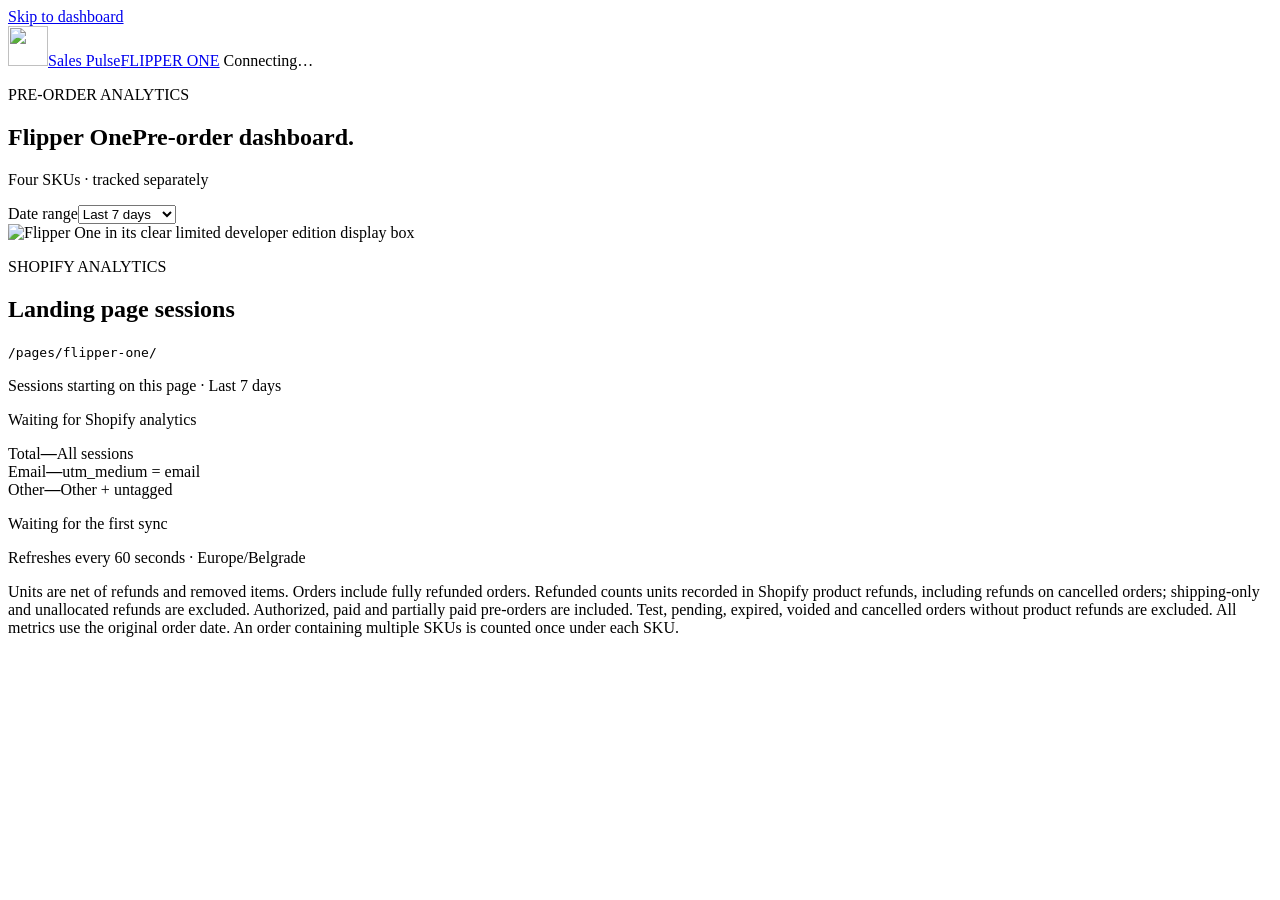
==== shopify-sales/app/static/index.html @ ec5c7f4a "Split landing-page sessions into email and other traffic" ====
<!doctype html>
<html lang="en">
<head>
  <meta charset="utf-8">
  <meta name="viewport" content="width=device-width, initial-scale=1">
  <meta name="color-scheme" content="light">
  <meta name="theme-color" content="#101010">
  <title>Flipper One Pre-order · Sales Pulse</title>
  <link rel="icon" type="image/png" sizes="256x256" href="/favicon.png">
  <link rel="apple-touch-icon" href="/favicon.png">
  <link rel="stylesheet" href="/assets/style.css">
  <script src="/assets/chart.umd.js" defer></script>
  <script src="/assets/app.js" defer></script>
</head>
<body>
<a class="skip" href="#main">Skip to dashboard</a>
<header class="topbar">
  <a href="/" class="brand"><img class="brand-icon" src="/favicon.png" width="40" height="40" alt="">Sales Pulse<span class="brand-tag">FLIPPER ONE</span></a>
  <span id="connection" class="connection">Connecting…</span>
</header>
<main id="main">
  <section class="page-heading" aria-labelledby="page-title">
    <div class="hero-copy"><p class="eyebrow">PRE-ORDER ANALYTICS</p><h1 id="page-title">Flipper One<span>Pre-order dashboard<span class="heading-dot">.</span></span></h1><p id="shop-name" class="muted">Four SKUs · tracked separately</p>
      <div class="actions"><label for="period">Date range</label><select id="period"><option value="1">Today</option><option value="7" selected>Last 7 days</option><option value="30">Last 30 days</option></select></div>
    </div>
    <div class="product-image"><img src="/assets/flipper-one.png" width="540" height="540" fetchpriority="high" alt="Flipper One in its clear limited developer edition display box"></div>
  </section>
  <div id="notice" class="notice" role="status" hidden></div>
  <section id="setup" class="setup" hidden>
    <span class="step-tag">CONNECTION SETUP</span><h2>Connect your Shopify store</h2>
    <p>Create an app in Shopify Dev Dashboard with <code>read_orders</code> and <code>read_products</code> access, and install it on a store in the same organization.</p>
    <p>Set <code>SHOPIFY_SHOP</code>, <code>SHOPIFY_CLIENT_ID</code> and <code>SHOPIFY_CLIENT_SECRET</code> in this application's Coolify environment variables, then redeploy.</p>
    <p class="muted">Your four SKUs are already configured. Their history will load automatically once connected.</p>
  </section>
  <section class="panel traffic-panel" aria-labelledby="traffic-title">
    <div class="traffic-copy"><p class="eyebrow">SHOPIFY ANALYTICS</p><h2 id="traffic-title">Landing page sessions</h2><p class="traffic-path"><code>/pages/flipper-one/</code></p><p class="muted">Sessions starting on this page · <span id="traffic-period">Last 7 days</span></p><p id="traffic-status" class="traffic-status" role="status">Waiting for Shopify analytics</p></div>
    <div class="traffic-values" aria-label="Sessions by UTM medium">
      <div class="traffic-metric"><span class="traffic-label">Total</span><strong id="traffic-count">—</strong><span class="traffic-rule">All sessions</span></div>
      <div class="traffic-metric"><span class="traffic-label">Email</span><strong id="traffic-email">—</strong><span class="traffic-rule">utm_medium = email</span></div>
      <div class="traffic-metric"><span class="traffic-label">Other</span><strong id="traffic-other">—</strong><span class="traffic-rule">Other + untagged</span></div>
    </div>
  </section>
  <section id="sku-cards" class="sku-cards" aria-label="Metrics by SKU"></section>
  <div id="charts-area" hidden>
    <section class="charts-grid units-only" aria-label="Daily units by SKU">
      <article class="panel"><div class="panel-heading"><div><p class="eyebrow">PRE-ORDER VOLUME</p><h2>Units by SKU</h2></div><span class="badge">PER DAY</span></div><div class="chart-wrap"><canvas id="units-chart" role="img" aria-label="Daily units with a separate series for each SKU. Exact values are available in the table below."></canvas></div></article>
    </section>
    <section class="charts-grid units-only hourly-section" aria-label="Hourly units over the last 24 hours">
      <article class="panel"><div class="panel-heading"><div><p class="eyebrow">HOURLY VOLUME</p><h2>Last 24 hours</h2><p id="hourly-window" class="muted hourly-caption">Rolling 60-minute buckets</p></div><span class="badge">PER HOUR</span></div><div class="chart-wrap"><canvas id="hourly-chart" role="img" aria-label="Hourly units over the rolling last 24 hours, with a separate series for each SKU."></canvas></div></article>
    </section>
    <details class="panel details"><summary>Daily breakdown by SKU</summary><div class="table-scroll"><table><thead><tr><th scope="col">Date</th><th scope="col">SKU</th><th scope="col">Units</th><th scope="col">Orders</th><th scope="col">Refunded</th><th scope="col">Authorized</th></tr></thead><tbody id="daily-table"></tbody></table></div></details>
  </div>
  <footer><p id="updated" aria-live="polite">Waiting for the first sync</p><p>Refreshes every 60 seconds · <span id="tz">Europe/Belgrade</span></p><p class="footnote">Units are net of refunds and removed items. Orders include fully refunded orders. Refunded counts units recorded in Shopify product refunds, including refunds on cancelled orders; shipping-only and unallocated refunds are excluded. Authorized, paid and partially paid pre-orders are included. Test, pending, expired, voided and cancelled orders without product refunds are excluded. All metrics use the original order date. An order containing multiple SKUs is counted once under each SKU.</p></footer>
</main>
</body>
</html>
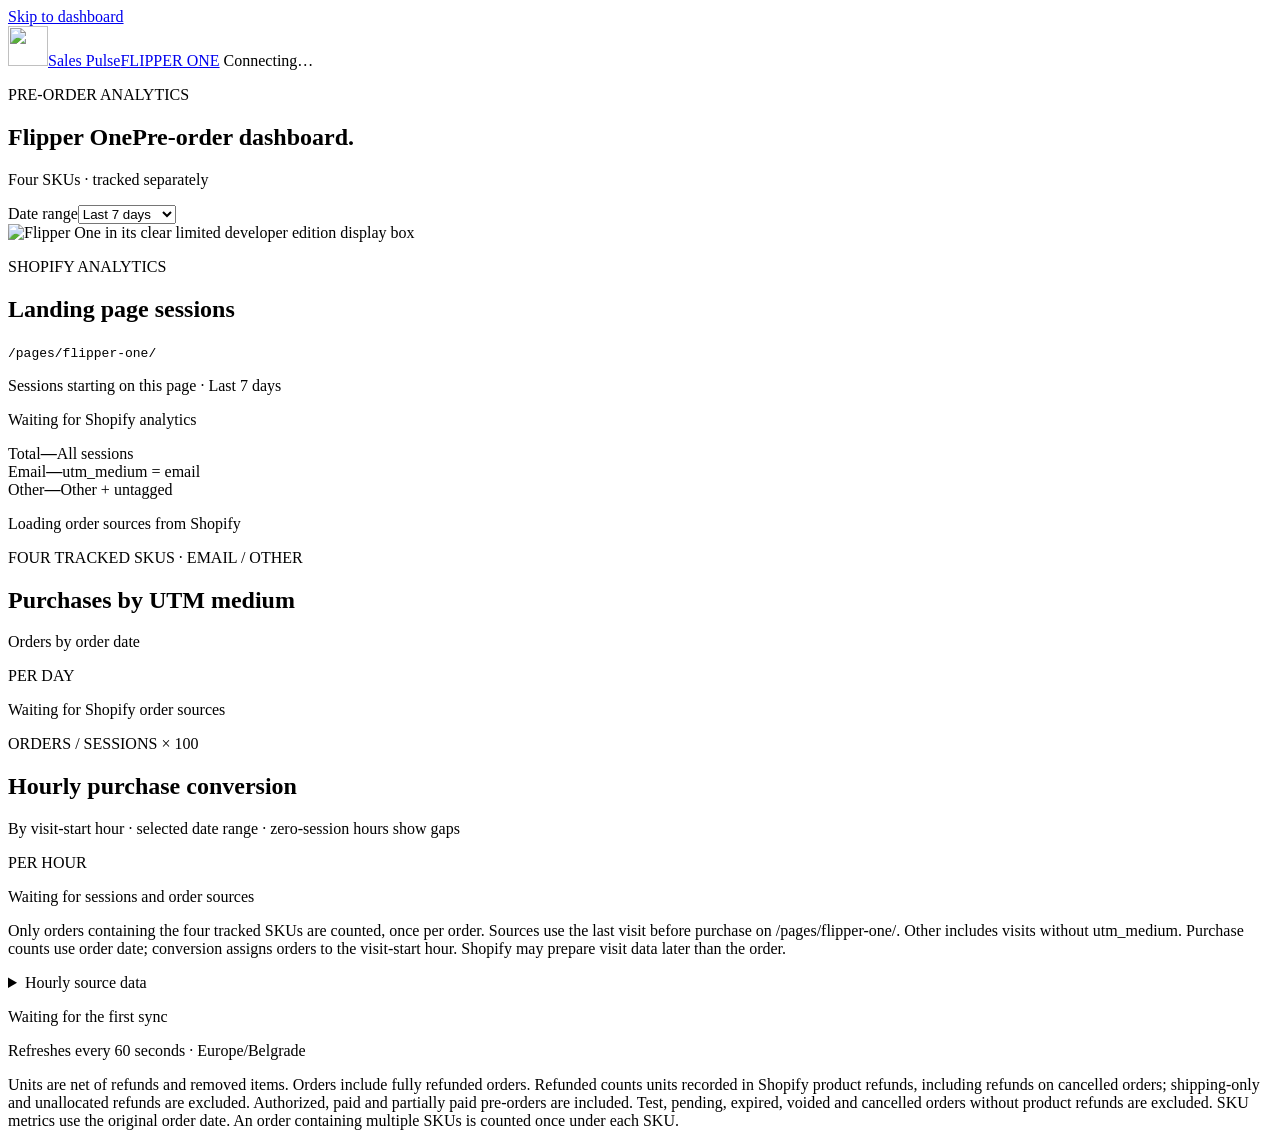
==== commit a959ffd6: "Add tracked-SKU purchase and hourly conversion charts by UTM medium" ====
--- a/shopify-sales/app/static/index.html
+++ b/shopify-sales/app/static/index.html
@@ -50,7 +50,14 @@
     </section>
     <details class="panel details"><summary>Daily breakdown by SKU</summary><div class="table-scroll"><table><thead><tr><th scope="col">Date</th><th scope="col">SKU</th><th scope="col">Units</th><th scope="col">Orders</th><th scope="col">Refunded</th><th scope="col">Authorized</th></tr></thead><tbody id="daily-table"></tbody></table></div></details>
   </div>
-  <footer><p id="updated" aria-live="polite">Waiting for the first sync</p><p>Refreshes every 60 seconds · <span id="tz">Europe/Belgrade</span></p><p class="footnote">Units are net of refunds and removed items. Orders include fully refunded orders. Refunded counts units recorded in Shopify product refunds, including refunds on cancelled orders; shipping-only and unallocated refunds are excluded. Authorized, paid and partially paid pre-orders are included. Test, pending, expired, voided and cancelled orders without product refunds are excluded. All metrics use the original order date. An order containing multiple SKUs is counted once under each SKU.</p></footer>
+  <section class="source-section" aria-label="Purchases and conversion by UTM medium">
+    <p id="acquisition-note" class="source-note" role="status">Loading order sources from Shopify</p>
+    <article class="panel source-panel"><div class="panel-heading"><div><p class="eyebrow">FOUR TRACKED SKUS · EMAIL / OTHER</p><h2>Purchases by UTM medium</h2><p id="purchases-summary" class="muted hourly-caption">Orders by order date</p></div><span class="badge">PER DAY</span></div><p id="purchases-empty" class="source-empty">Waiting for Shopify order sources</p><div id="purchases-wrap" class="chart-wrap" hidden><canvas id="source-purchases-chart" role="img" aria-label="Daily tracked-SKU orders split into Email and Other. Sources use the last visit before purchase on /pages/flipper-one/."></canvas></div></article>
+    <article class="panel source-panel"><div class="panel-heading"><div><p class="eyebrow">ORDERS / SESSIONS × 100</p><h2>Hourly purchase conversion</h2><p class="muted hourly-caption">By visit-start hour · selected date range · zero-session hours show gaps</p></div><span class="badge">PER HOUR</span></div><p id="conversion-empty" class="source-empty">Waiting for sessions and order sources</p><div id="conversion-wrap" class="chart-wrap" hidden><canvas id="source-conversion-chart" role="img" aria-label="Hourly conversion of /pages/flipper-one/ visits into orders containing tracked SKUs, split into Email and Other. Exact hourly values are in the source data table."></canvas></div></article>
+    <p class="source-note">Only orders containing the four tracked SKUs are counted, once per order. Sources use the last visit before purchase on /pages/flipper-one/. Other includes visits without utm_medium. Purchase counts use order date; conversion assigns orders to the visit-start hour. Shopify may prepare visit data later than the order.</p>
+    <details class="panel details"><summary>Hourly source data</summary><div class="table-scroll"><table><thead><tr><th scope="col">Visit hour</th><th scope="col">Email visits</th><th scope="col">Email orders</th><th scope="col">Email %</th><th scope="col">Other visits</th><th scope="col">Other orders</th><th scope="col">Other %</th></tr></thead><tbody id="source-table"></tbody></table></div></details>
+  </section>
+  <footer><p id="updated" aria-live="polite">Waiting for the first sync</p><p>Refreshes every 60 seconds · <span id="tz">Europe/Belgrade</span></p><p class="footnote">Units are net of refunds and removed items. Orders include fully refunded orders. Refunded counts units recorded in Shopify product refunds, including refunds on cancelled orders; shipping-only and unallocated refunds are excluded. Authorized, paid and partially paid pre-orders are included. Test, pending, expired, voided and cancelled orders without product refunds are excluded. SKU metrics use the original order date. An order containing multiple SKUs is counted once under each SKU.</p></footer>
 </main>
 </body>
 </html>
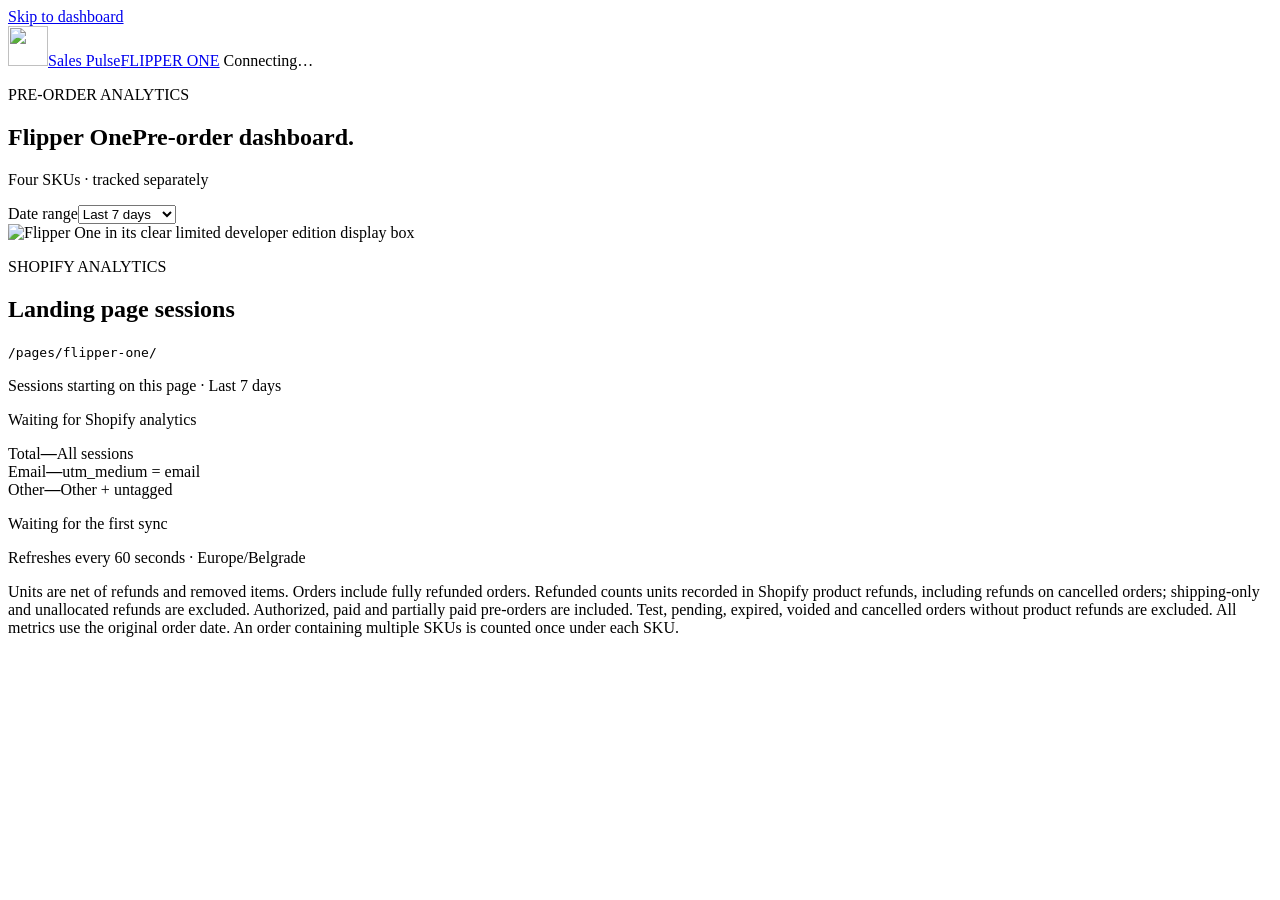
==== commit ccc39270: "Revert "Add tracked-SKU purchase and hourly conversion charts by UTM medium" This reverts commit a95" ====
--- a/shopify-sales/app/static/index.html
+++ b/shopify-sales/app/static/index.html
@@ -50,14 +50,7 @@
     </section>
     <details class="panel details"><summary>Daily breakdown by SKU</summary><div class="table-scroll"><table><thead><tr><th scope="col">Date</th><th scope="col">SKU</th><th scope="col">Units</th><th scope="col">Orders</th><th scope="col">Refunded</th><th scope="col">Authorized</th></tr></thead><tbody id="daily-table"></tbody></table></div></details>
   </div>
-  <section class="source-section" aria-label="Purchases and conversion by UTM medium">
-    <p id="acquisition-note" class="source-note" role="status">Loading order sources from Shopify</p>
-    <article class="panel source-panel"><div class="panel-heading"><div><p class="eyebrow">FOUR TRACKED SKUS · EMAIL / OTHER</p><h2>Purchases by UTM medium</h2><p id="purchases-summary" class="muted hourly-caption">Orders by order date</p></div><span class="badge">PER DAY</span></div><p id="purchases-empty" class="source-empty">Waiting for Shopify order sources</p><div id="purchases-wrap" class="chart-wrap" hidden><canvas id="source-purchases-chart" role="img" aria-label="Daily tracked-SKU orders split into Email and Other. Sources use the last visit before purchase on /pages/flipper-one/."></canvas></div></article>
-    <article class="panel source-panel"><div class="panel-heading"><div><p class="eyebrow">ORDERS / SESSIONS × 100</p><h2>Hourly purchase conversion</h2><p class="muted hourly-caption">By visit-start hour · selected date range · zero-session hours show gaps</p></div><span class="badge">PER HOUR</span></div><p id="conversion-empty" class="source-empty">Waiting for sessions and order sources</p><div id="conversion-wrap" class="chart-wrap" hidden><canvas id="source-conversion-chart" role="img" aria-label="Hourly conversion of /pages/flipper-one/ visits into orders containing tracked SKUs, split into Email and Other. Exact hourly values are in the source data table."></canvas></div></article>
-    <p class="source-note">Only orders containing the four tracked SKUs are counted, once per order. Sources use the last visit before purchase on /pages/flipper-one/. Other includes visits without utm_medium. Purchase counts use order date; conversion assigns orders to the visit-start hour. Shopify may prepare visit data later than the order.</p>
-    <details class="panel details"><summary>Hourly source data</summary><div class="table-scroll"><table><thead><tr><th scope="col">Visit hour</th><th scope="col">Email visits</th><th scope="col">Email orders</th><th scope="col">Email %</th><th scope="col">Other visits</th><th scope="col">Other orders</th><th scope="col">Other %</th></tr></thead><tbody id="source-table"></tbody></table></div></details>
-  </section>
-  <footer><p id="updated" aria-live="polite">Waiting for the first sync</p><p>Refreshes every 60 seconds · <span id="tz">Europe/Belgrade</span></p><p class="footnote">Units are net of refunds and removed items. Orders include fully refunded orders. Refunded counts units recorded in Shopify product refunds, including refunds on cancelled orders; shipping-only and unallocated refunds are excluded. Authorized, paid and partially paid pre-orders are included. Test, pending, expired, voided and cancelled orders without product refunds are excluded. SKU metrics use the original order date. An order containing multiple SKUs is counted once under each SKU.</p></footer>
+  <footer><p id="updated" aria-live="polite">Waiting for the first sync</p><p>Refreshes every 60 seconds · <span id="tz">Europe/Belgrade</span></p><p class="footnote">Units are net of refunds and removed items. Orders include fully refunded orders. Refunded counts units recorded in Shopify product refunds, including refunds on cancelled orders; shipping-only and unallocated refunds are excluded. Authorized, paid and partially paid pre-orders are included. Test, pending, expired, voided and cancelled orders without product refunds are excluded. All metrics use the original order date. An order containing multiple SKUs is counted once under each SKU.</p></footer>
 </main>
 </body>
 </html>
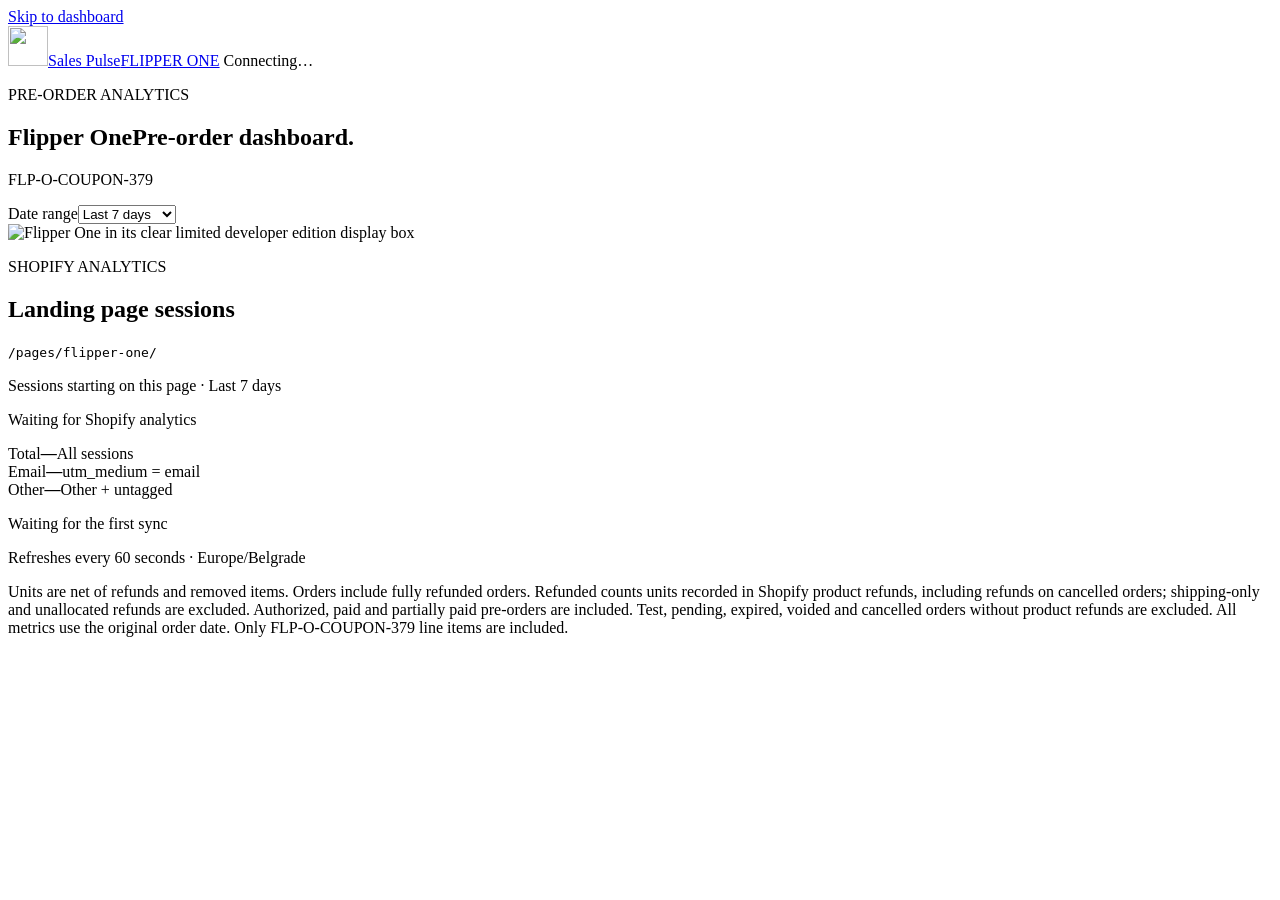
==== commit 8ddf4497: "Track only coupon FLP-O-COUPON-379 and reload its history" ====
--- a/shopify-sales/app/static/index.html
+++ b/shopify-sales/app/static/index.html
@@ -20,7 +20,7 @@
 </header>
 <main id="main">
   <section class="page-heading" aria-labelledby="page-title">
-    <div class="hero-copy"><p class="eyebrow">PRE-ORDER ANALYTICS</p><h1 id="page-title">Flipper One<span>Pre-order dashboard<span class="heading-dot">.</span></span></h1><p id="shop-name" class="muted">Four SKUs · tracked separately</p>
+    <div class="hero-copy"><p class="eyebrow">PRE-ORDER ANALYTICS</p><h1 id="page-title">Flipper One<span>Pre-order dashboard<span class="heading-dot">.</span></span></h1><p id="shop-name" class="muted">FLP-O-COUPON-379</p>
       <div class="actions"><label for="period">Date range</label><select id="period"><option value="1">Today</option><option value="7" selected>Last 7 days</option><option value="30">Last 30 days</option></select></div>
     </div>
     <div class="product-image"><img src="/assets/flipper-one.png" width="540" height="540" fetchpriority="high" alt="Flipper One in its clear limited developer edition display box"></div>
@@ -30,7 +30,7 @@
     <span class="step-tag">CONNECTION SETUP</span><h2>Connect your Shopify store</h2>
     <p>Create an app in Shopify Dev Dashboard with <code>read_orders</code> and <code>read_products</code> access, and install it on a store in the same organization.</p>
     <p>Set <code>SHOPIFY_SHOP</code>, <code>SHOPIFY_CLIENT_ID</code> and <code>SHOPIFY_CLIENT_SECRET</code> in this application's Coolify environment variables, then redeploy.</p>
-    <p class="muted">Your four SKUs are already configured. Their history will load automatically once connected.</p>
+    <p class="muted">Coupon FLP-O-COUPON-379 is already configured. Its history will load automatically once connected.</p>
   </section>
   <section class="panel traffic-panel" aria-labelledby="traffic-title">
     <div class="traffic-copy"><p class="eyebrow">SHOPIFY ANALYTICS</p><h2 id="traffic-title">Landing page sessions</h2><p class="traffic-path"><code>/pages/flipper-one/</code></p><p class="muted">Sessions starting on this page · <span id="traffic-period">Last 7 days</span></p><p id="traffic-status" class="traffic-status" role="status">Waiting for Shopify analytics</p></div>
@@ -45,12 +45,12 @@
     <section class="charts-grid units-only" aria-label="Daily units by SKU">
       <article class="panel"><div class="panel-heading"><div><p class="eyebrow">PRE-ORDER VOLUME</p><h2>Units by SKU</h2></div><span class="badge">PER DAY</span></div><div class="chart-wrap"><canvas id="units-chart" role="img" aria-label="Daily units with a separate series for each SKU. Exact values are available in the table below."></canvas></div></article>
     </section>
-    <section class="charts-grid units-only hourly-section" aria-label="Hourly units over the last 24 hours">
-      <article class="panel"><div class="panel-heading"><div><p class="eyebrow">HOURLY VOLUME</p><h2>Last 24 hours</h2><p id="hourly-window" class="muted hourly-caption">Rolling 60-minute buckets</p></div><span class="badge">PER HOUR</span></div><div class="chart-wrap"><canvas id="hourly-chart" role="img" aria-label="Hourly units over the rolling last 24 hours, with a separate series for each SKU."></canvas></div></article>
+    <section class="charts-grid units-only hourly-section" aria-label="Hourly units over the last 48 hours">
+      <article class="panel"><div class="panel-heading"><div><p class="eyebrow">HOURLY VOLUME</p><h2>Last 48 hours</h2><p id="hourly-window" class="muted hourly-caption">Clock-hour buckets · current hour in progress</p></div><span class="badge">PER HOUR</span></div><div class="chart-wrap"><canvas id="hourly-chart" role="img" aria-label="Units for the latest 48 clock hours, including the current partial hour, with a separate series for each SKU."></canvas></div></article>
     </section>
     <details class="panel details"><summary>Daily breakdown by SKU</summary><div class="table-scroll"><table><thead><tr><th scope="col">Date</th><th scope="col">SKU</th><th scope="col">Units</th><th scope="col">Orders</th><th scope="col">Refunded</th><th scope="col">Authorized</th></tr></thead><tbody id="daily-table"></tbody></table></div></details>
   </div>
-  <footer><p id="updated" aria-live="polite">Waiting for the first sync</p><p>Refreshes every 60 seconds · <span id="tz">Europe/Belgrade</span></p><p class="footnote">Units are net of refunds and removed items. Orders include fully refunded orders. Refunded counts units recorded in Shopify product refunds, including refunds on cancelled orders; shipping-only and unallocated refunds are excluded. Authorized, paid and partially paid pre-orders are included. Test, pending, expired, voided and cancelled orders without product refunds are excluded. All metrics use the original order date. An order containing multiple SKUs is counted once under each SKU.</p></footer>
+  <footer><p id="updated" aria-live="polite">Waiting for the first sync</p><p>Refreshes every 60 seconds · <span id="tz">Europe/Belgrade</span></p><p class="footnote">Units are net of refunds and removed items. Orders include fully refunded orders. Refunded counts units recorded in Shopify product refunds, including refunds on cancelled orders; shipping-only and unallocated refunds are excluded. Authorized, paid and partially paid pre-orders are included. Test, pending, expired, voided and cancelled orders without product refunds are excluded. All metrics use the original order date. Only FLP-O-COUPON-379 line items are included.</p></footer>
 </main>
 </body>
 </html>
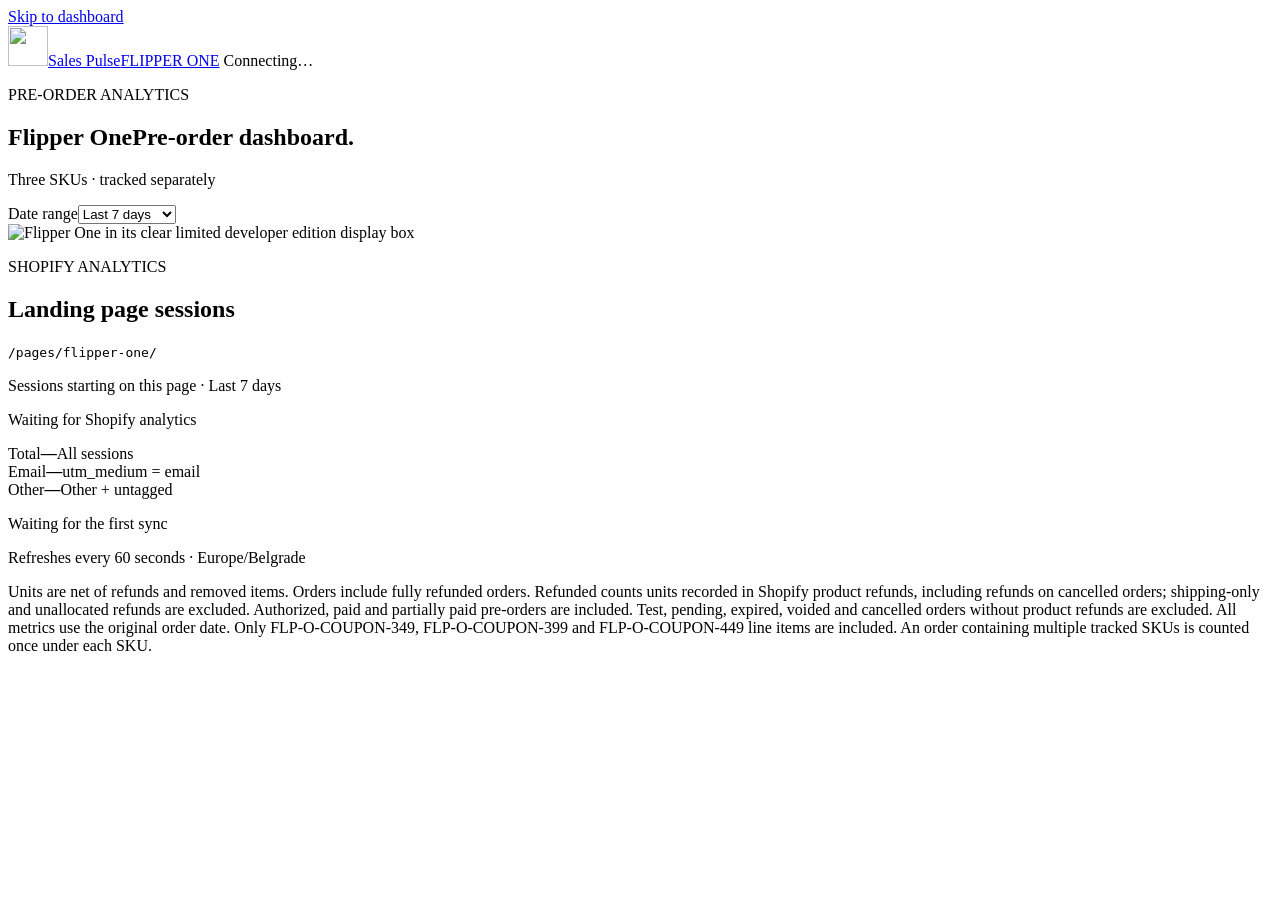
==== commit e59fa319: "Restore separate tracking for coupons 349, 399 and 449" ====
--- a/shopify-sales/app/static/index.html
+++ b/shopify-sales/app/static/index.html
@@ -20,7 +20,7 @@
 </header>
 <main id="main">
   <section class="page-heading" aria-labelledby="page-title">
-    <div class="hero-copy"><p class="eyebrow">PRE-ORDER ANALYTICS</p><h1 id="page-title">Flipper One<span>Pre-order dashboard<span class="heading-dot">.</span></span></h1><p id="shop-name" class="muted">FLP-O-COUPON-379</p>
+    <div class="hero-copy"><p class="eyebrow">PRE-ORDER ANALYTICS</p><h1 id="page-title">Flipper One<span>Pre-order dashboard<span class="heading-dot">.</span></span></h1><p id="shop-name" class="muted">Three SKUs · tracked separately</p>
       <div class="actions"><label for="period">Date range</label><select id="period"><option value="1">Today</option><option value="7" selected>Last 7 days</option><option value="30">Last 30 days</option></select></div>
     </div>
     <div class="product-image"><img src="/assets/flipper-one.png" width="540" height="540" fetchpriority="high" alt="Flipper One in its clear limited developer edition display box"></div>
@@ -30,7 +30,7 @@
     <span class="step-tag">CONNECTION SETUP</span><h2>Connect your Shopify store</h2>
     <p>Create an app in Shopify Dev Dashboard with <code>read_orders</code> and <code>read_products</code> access, and install it on a store in the same organization.</p>
     <p>Set <code>SHOPIFY_SHOP</code>, <code>SHOPIFY_CLIENT_ID</code> and <code>SHOPIFY_CLIENT_SECRET</code> in this application's Coolify environment variables, then redeploy.</p>
-    <p class="muted">Coupon FLP-O-COUPON-379 is already configured. Its history will load automatically once connected.</p>
+    <p class="muted">Your three SKUs are already configured. Their history will load automatically once connected.</p>
   </section>
   <section class="panel traffic-panel" aria-labelledby="traffic-title">
     <div class="traffic-copy"><p class="eyebrow">SHOPIFY ANALYTICS</p><h2 id="traffic-title">Landing page sessions</h2><p class="traffic-path"><code>/pages/flipper-one/</code></p><p class="muted">Sessions starting on this page · <span id="traffic-period">Last 7 days</span></p><p id="traffic-status" class="traffic-status" role="status">Waiting for Shopify analytics</p></div>
@@ -50,7 +50,7 @@
     </section>
     <details class="panel details"><summary>Daily breakdown by SKU</summary><div class="table-scroll"><table><thead><tr><th scope="col">Date</th><th scope="col">SKU</th><th scope="col">Units</th><th scope="col">Orders</th><th scope="col">Refunded</th><th scope="col">Authorized</th></tr></thead><tbody id="daily-table"></tbody></table></div></details>
   </div>
-  <footer><p id="updated" aria-live="polite">Waiting for the first sync</p><p>Refreshes every 60 seconds · <span id="tz">Europe/Belgrade</span></p><p class="footnote">Units are net of refunds and removed items. Orders include fully refunded orders. Refunded counts units recorded in Shopify product refunds, including refunds on cancelled orders; shipping-only and unallocated refunds are excluded. Authorized, paid and partially paid pre-orders are included. Test, pending, expired, voided and cancelled orders without product refunds are excluded. All metrics use the original order date. Only FLP-O-COUPON-379 line items are included.</p></footer>
+  <footer><p id="updated" aria-live="polite">Waiting for the first sync</p><p>Refreshes every 60 seconds · <span id="tz">Europe/Belgrade</span></p><p class="footnote">Units are net of refunds and removed items. Orders include fully refunded orders. Refunded counts units recorded in Shopify product refunds, including refunds on cancelled orders; shipping-only and unallocated refunds are excluded. Authorized, paid and partially paid pre-orders are included. Test, pending, expired, voided and cancelled orders without product refunds are excluded. All metrics use the original order date. Only FLP-O-COUPON-349, FLP-O-COUPON-399 and FLP-O-COUPON-449 line items are included. An order containing multiple tracked SKUs is counted once under each SKU.</p></footer>
 </main>
 </body>
 </html>
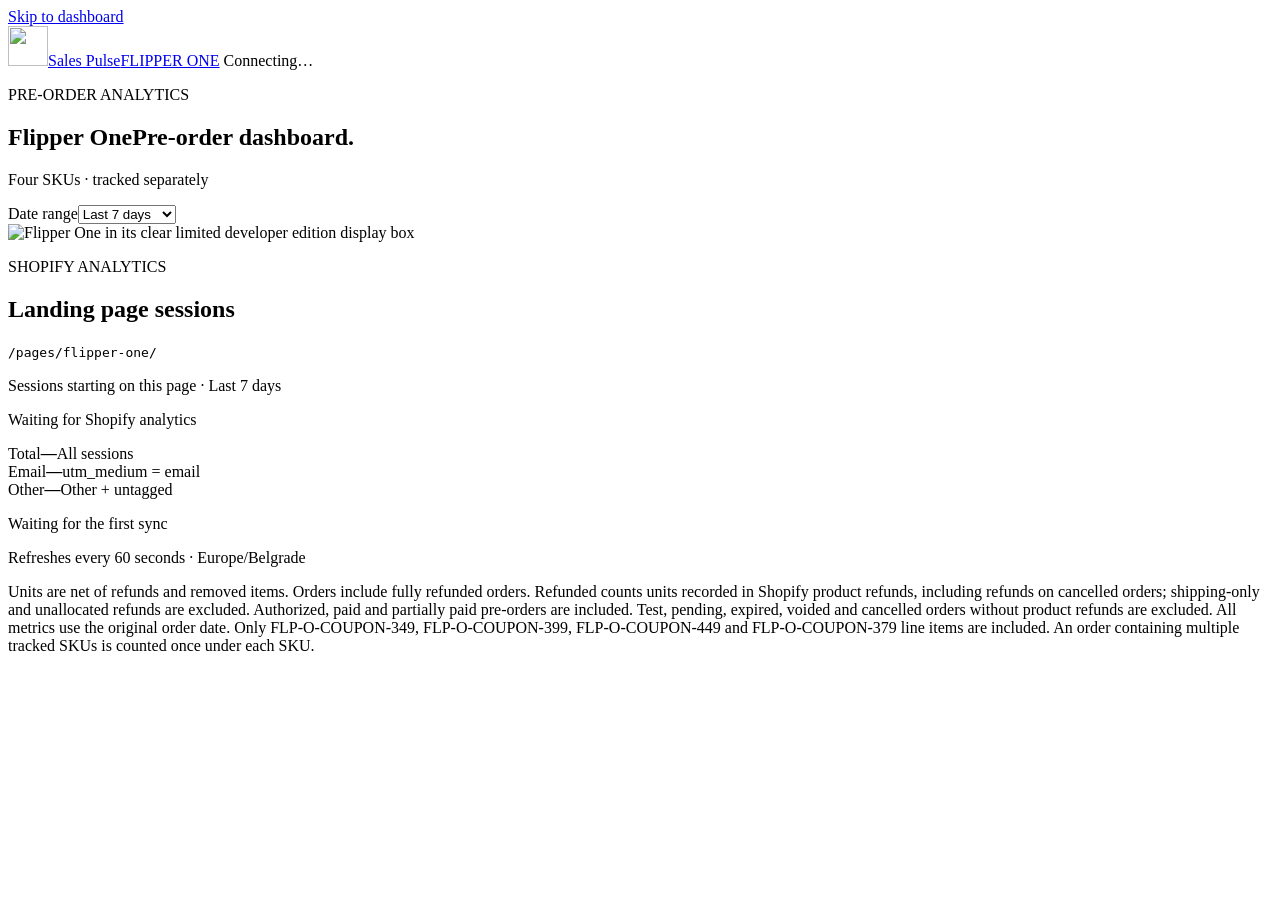
==== commit b78cb2a4: "Include coupon 379 alongside 349, 399 and 449" ====
--- a/shopify-sales/app/static/index.html
+++ b/shopify-sales/app/static/index.html
@@ -20,7 +20,7 @@
 </header>
 <main id="main">
   <section class="page-heading" aria-labelledby="page-title">
-    <div class="hero-copy"><p class="eyebrow">PRE-ORDER ANALYTICS</p><h1 id="page-title">Flipper One<span>Pre-order dashboard<span class="heading-dot">.</span></span></h1><p id="shop-name" class="muted">Three SKUs · tracked separately</p>
+    <div class="hero-copy"><p class="eyebrow">PRE-ORDER ANALYTICS</p><h1 id="page-title">Flipper One<span>Pre-order dashboard<span class="heading-dot">.</span></span></h1><p id="shop-name" class="muted">Four SKUs · tracked separately</p>
       <div class="actions"><label for="period">Date range</label><select id="period"><option value="1">Today</option><option value="7" selected>Last 7 days</option><option value="30">Last 30 days</option></select></div>
     </div>
     <div class="product-image"><img src="/assets/flipper-one.png" width="540" height="540" fetchpriority="high" alt="Flipper One in its clear limited developer edition display box"></div>
@@ -30,7 +30,7 @@
     <span class="step-tag">CONNECTION SETUP</span><h2>Connect your Shopify store</h2>
     <p>Create an app in Shopify Dev Dashboard with <code>read_orders</code> and <code>read_products</code> access, and install it on a store in the same organization.</p>
     <p>Set <code>SHOPIFY_SHOP</code>, <code>SHOPIFY_CLIENT_ID</code> and <code>SHOPIFY_CLIENT_SECRET</code> in this application's Coolify environment variables, then redeploy.</p>
-    <p class="muted">Your three SKUs are already configured. Their history will load automatically once connected.</p>
+    <p class="muted">Your four SKUs are already configured. Their history will load automatically once connected.</p>
   </section>
   <section class="panel traffic-panel" aria-labelledby="traffic-title">
     <div class="traffic-copy"><p class="eyebrow">SHOPIFY ANALYTICS</p><h2 id="traffic-title">Landing page sessions</h2><p class="traffic-path"><code>/pages/flipper-one/</code></p><p class="muted">Sessions starting on this page · <span id="traffic-period">Last 7 days</span></p><p id="traffic-status" class="traffic-status" role="status">Waiting for Shopify analytics</p></div>
@@ -50,7 +50,7 @@
     </section>
     <details class="panel details"><summary>Daily breakdown by SKU</summary><div class="table-scroll"><table><thead><tr><th scope="col">Date</th><th scope="col">SKU</th><th scope="col">Units</th><th scope="col">Orders</th><th scope="col">Refunded</th><th scope="col">Authorized</th></tr></thead><tbody id="daily-table"></tbody></table></div></details>
   </div>
-  <footer><p id="updated" aria-live="polite">Waiting for the first sync</p><p>Refreshes every 60 seconds · <span id="tz">Europe/Belgrade</span></p><p class="footnote">Units are net of refunds and removed items. Orders include fully refunded orders. Refunded counts units recorded in Shopify product refunds, including refunds on cancelled orders; shipping-only and unallocated refunds are excluded. Authorized, paid and partially paid pre-orders are included. Test, pending, expired, voided and cancelled orders without product refunds are excluded. All metrics use the original order date. Only FLP-O-COUPON-349, FLP-O-COUPON-399 and FLP-O-COUPON-449 line items are included. An order containing multiple tracked SKUs is counted once under each SKU.</p></footer>
+  <footer><p id="updated" aria-live="polite">Waiting for the first sync</p><p>Refreshes every 60 seconds · <span id="tz">Europe/Belgrade</span></p><p class="footnote">Units are net of refunds and removed items. Orders include fully refunded orders. Refunded counts units recorded in Shopify product refunds, including refunds on cancelled orders; shipping-only and unallocated refunds are excluded. Authorized, paid and partially paid pre-orders are included. Test, pending, expired, voided and cancelled orders without product refunds are excluded. All metrics use the original order date. Only FLP-O-COUPON-349, FLP-O-COUPON-399, FLP-O-COUPON-449 and FLP-O-COUPON-379 line items are included. An order containing multiple tracked SKUs is counted once under each SKU.</p></footer>
 </main>
 </body>
 </html>
